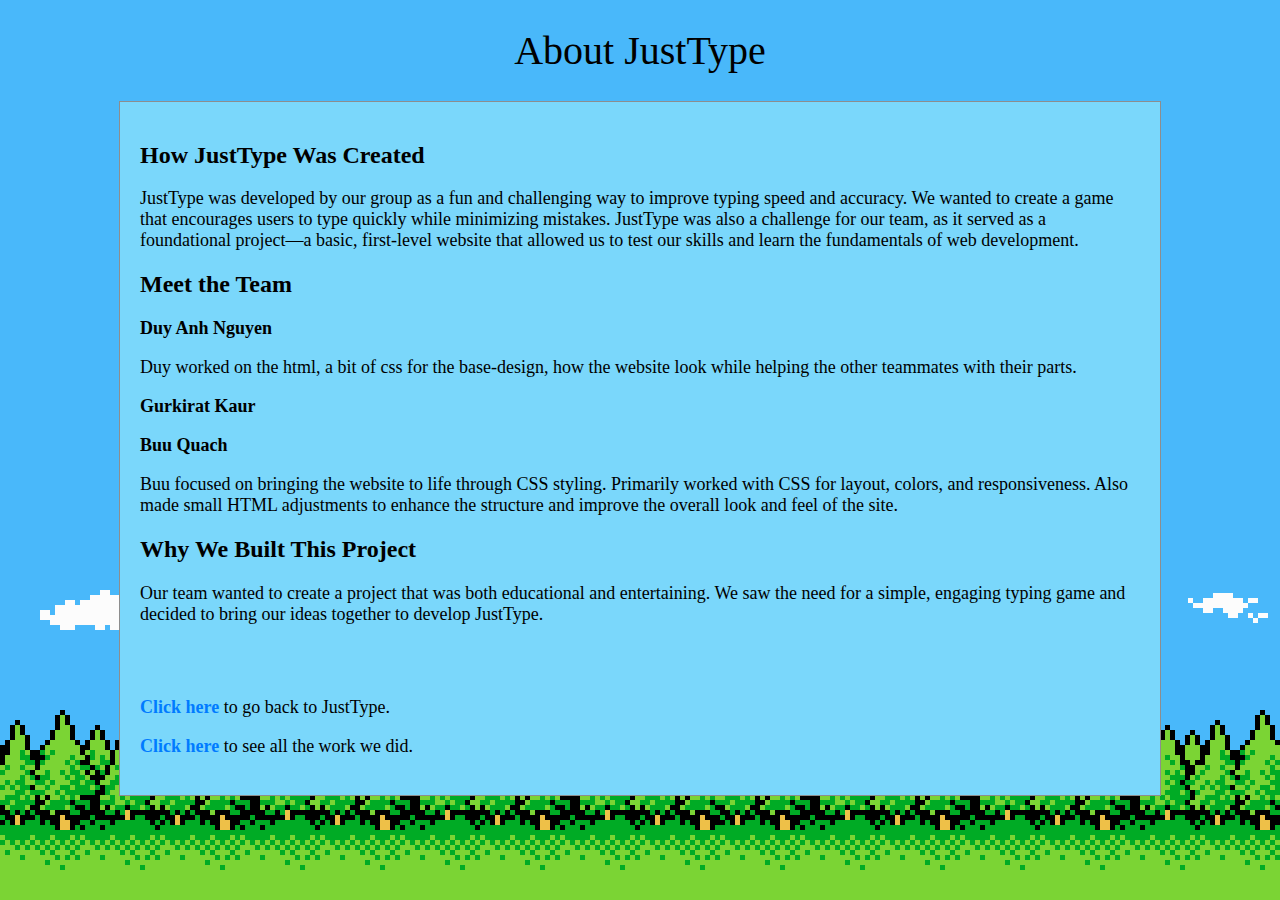
==== team_project/about.html @ 756902f9 "Update about.html" ====
<!DOCTYPE html>
<html lang="en">
  <head>
    <meta charset="utf-8">
    <meta name="viewport" content="width=device-width, initial-scale=1.0">
    <title>M07 - Description/ About</title>
    <link rel="stylesheet" href="css/style_about.css" type="text/css">
    <!-- Add font (Buu) -->
    <link rel="stylesheet" media="screen" href="https://fontlibrary.org/en/face/asd" type="text/css">
  </head>
  <body>
    <h1>About JustType</h1>
    <!-- Add container (Buu) -->
    <div class="container">    
      <h2>How JustType Was Created</h2>
      <p>JustType was developed by our group as a fun and challenging way to improve 
        typing speed and accuracy. We wanted to create a game that encourages users 
        to type quickly while minimizing mistakes. JustType was also a challenge for 
        our team, as it served as a foundational project—a basic, first-level website 
        that allowed us to test our skills and learn the fundamentals of web development.</p>

      <h2>Meet the Team</h2>
      <h3>Duy Anh Nguyen</h3>
      <p>Duy worked on the html, a bit of css for the base-design, how the website look 
        while helping the other teammates with their parts.</p>

      <h3>Gurkirat Kaur</h3>
      <p></p>

      <h3>Buu Quach</h3>
      <p>Buu focused on bringing the website to life through CSS styling. Primarily worked with CSS for layout, colors, and responsiveness. Also made small HTML adjustments to enhance the structure and improve the overall look and feel of the site.</p>

      <h2>Why We Built This Project</h2>
      <p>Our team wanted to create a project that was both educational and entertaining.
        We saw the need for a simple, engaging typing game and decided to bring our 
        ideas together to develop JustType.</p>
      
      <br><br>
      <footer>
        <p><a href="https://antonidimes.github.io/grp109/team_project/index.html">Click here</a> 
          to go back to JustType.</p>
        <p><a href="https://antonidimes.github.io/grp109/team_project/change.html">Click here</a> 
          to see all the work we did.</p>
      </footer>
    </div>
    <!-- New JavaScript file for the blinker function -->
    <script src="js/blinker.js"></script>
  </body>
</html>
---- team_project/css/style_about.css ----
/*(Duy)*/
.container {
  background-color: #7AD7FB;
  width: 1000px;
  margin-left: auto;
  margin-right: auto;
  height: auto;
  border: 1px solid #8D8D8D;
  padding: 20px;
}

a {
  color: #007bff; 
  text-decoration: none;
  font-weight: bold;
  transition: color 0.3s ease-in-out; 
}

a:hover {
  color: #ff6600; 
}

a:active {
  color: #35cad1; 
}

@keyframes blink {
  0% { opacity: 1; }
  50% { opacity: 0; }
  100% { opacity: 1; }
}

a:hover {
  animation: none; /* Default: no animation */
}

a:hover.delay-blink {
  animation: blink 1s infinite; /* Apply blinking animation */
}

body {
  background-image: url("https://antonidimes.github.io/grp109/team_project/image/Pixelbackground.png");
}

h3, p {
  text-align: left;
  font-size: 18px;
}

h1 {
  font-family: 'MinecraftiaRegular';
  font-weight: normal;
  font-style: normal;
  font-size: 40px;
  text-align: center;
}
/*(Duy)*/
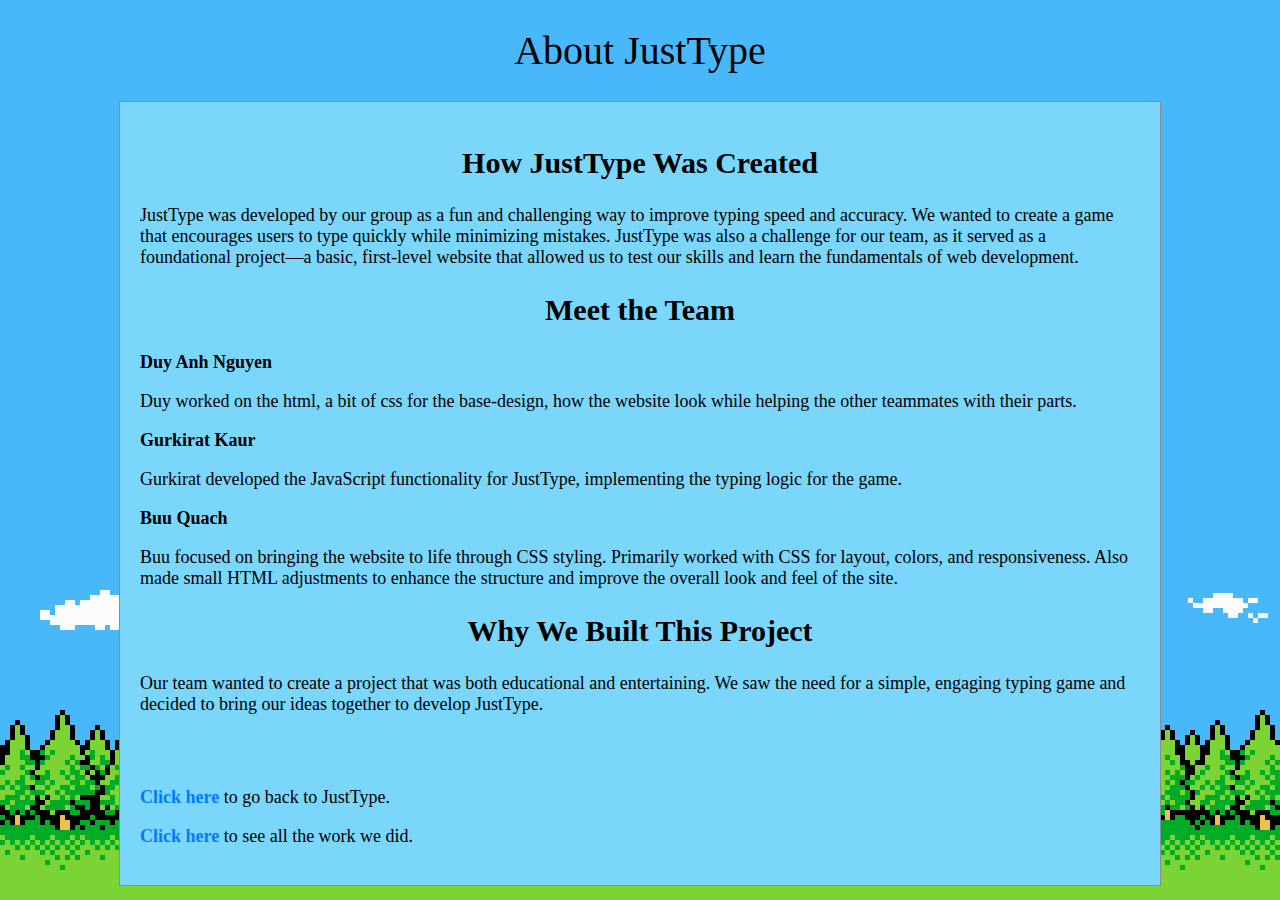
==== commit 250e5424: "Update about.html" ====
--- a/team_project/about.html
+++ b/team_project/about.html
@@ -25,7 +25,7 @@
         while helping the other teammates with their parts.</p>
 
       <h3>Gurkirat Kaur</h3>
-      <p></p>
+      <p>Gurkirat developed the JavaScript functionality for JustType, implementing the typing logic for the game.</p>
 
       <h3>Buu Quach</h3>
       <p>Buu focused on bringing the website to life through CSS styling. Primarily worked with CSS for layout, colors, and responsiveness. Also made small HTML adjustments to enhance the structure and improve the overall look and feel of the site.</p>
--- a/team_project/css/style_about.css
+++ b/team_project/css/style_about.css
@@ -55,3 +55,10 @@
   text-align: center;
 }
 /*(Duy)*/
+
+/*(Buu)*/
+h2{
+  text-align: center;
+  font-size: 30px;
+}
+/*(Buu)*/
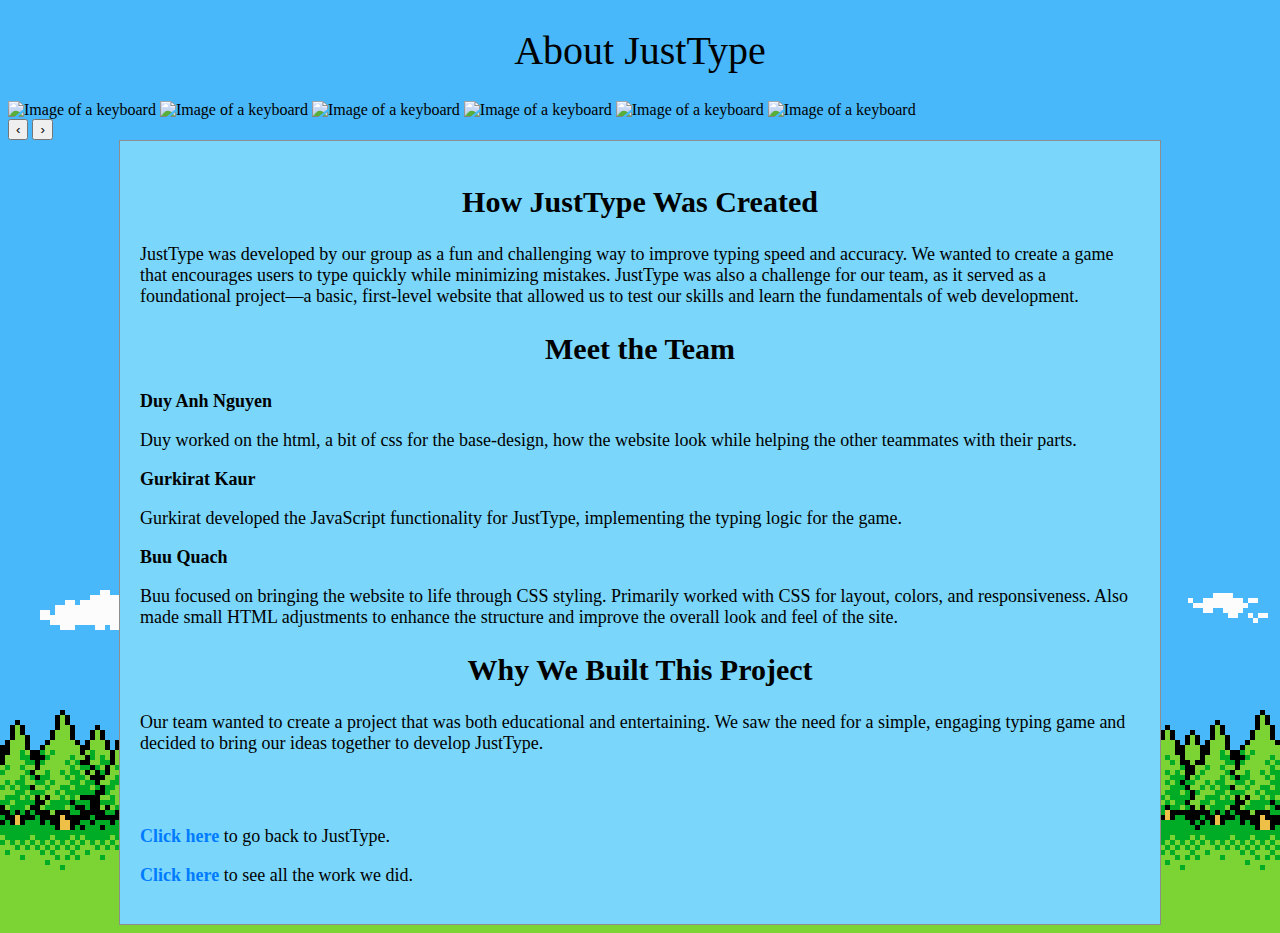
==== commit bc4e494b: "Update about.html" ====
--- a/team_project/about.html
+++ b/team_project/about.html
@@ -10,6 +10,20 @@
   </head>
   <body>
     <h1>About JustType</h1>
+
+ <div class="carousel"> <!-- Add container (Gurkirat) -->
+      <div class="carousel-images">
+        <img src="image/keyboards.png" alt="Image of a keyboard">
+        <img src="image/keyboards2.png" alt="Image of a keyboard">
+        <img src="image/keyboards4.png" alt="Image of a keyboard">
+        <img src="image/keyboards5.png" alt="Image of a keyboard">
+        <img src="image/keyboards6.png" alt="Image of a keyboard">
+        <img src="image/keyboards7.png" alt="Image of a keyboard">
+      </div>
+      <button class="prev" onclick="prevSlide()">&lsaquo;</button>
+      <button class="next" onclick="nextSlide()">&rsaquo;</button>
+    </div>
+    
     <!-- Add container (Buu) -->
     <div class="container">    
       <h2>How JustType Was Created</h2>
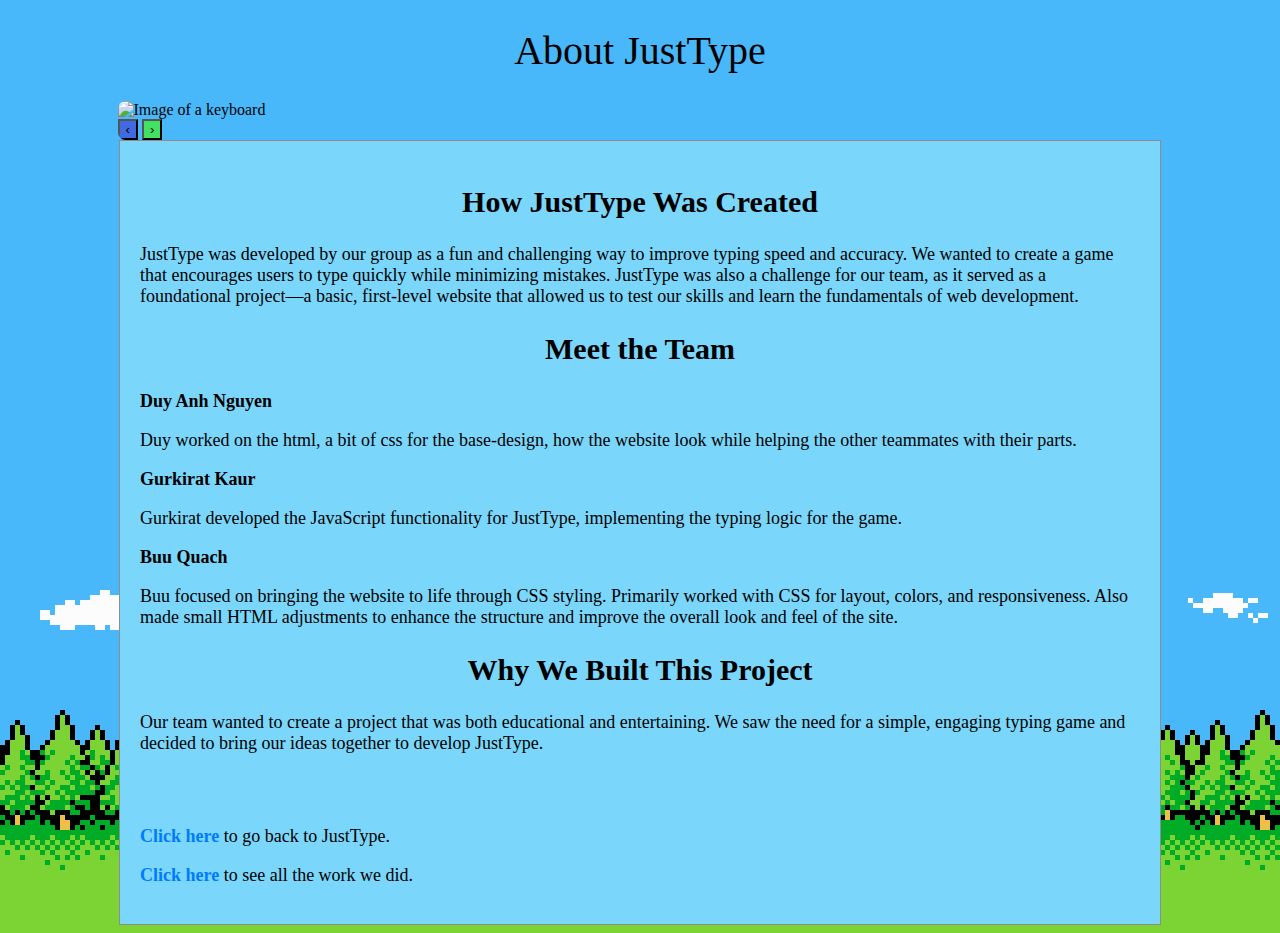
==== commit 15f11cee: "Update about.html" ====
--- a/team_project/about.html
+++ b/team_project/about.html
@@ -59,5 +59,6 @@
     </div>
     <!-- New JavaScript file for the blinker function -->
     <script src="js/blinker.js"></script>
+    <script src="js/carousel.js"></script>
   </body>
 </html>
--- a/team_project/css/style_about.css
+++ b/team_project/css/style_about.css
@@ -62,3 +62,36 @@
   font-size: 30px;
 }
 /*(Buu)*/
+
+
+/*(Gurkirat)*/
+.carousel {
+  position: relative;
+  width: 1045px; 
+  margin: auto;
+  overflow: hidden; 
+  border-radius: 8px; 
+}
+
+.carousel-images {
+  display: flex;
+ 
+  width: 100%; 
+}
+
+.carousel-images img {
+  width: 100%; 
+  max-height: 300px; 
+  object-fit: cover; 
+  flex-shrink: 0;
+}
+
+.prev {
+  left: 10px;
+  background-color: royalblue;
+}
+
+.next {
+  right: 10px;
+  background-color: rgb(65, 225, 97);
+}
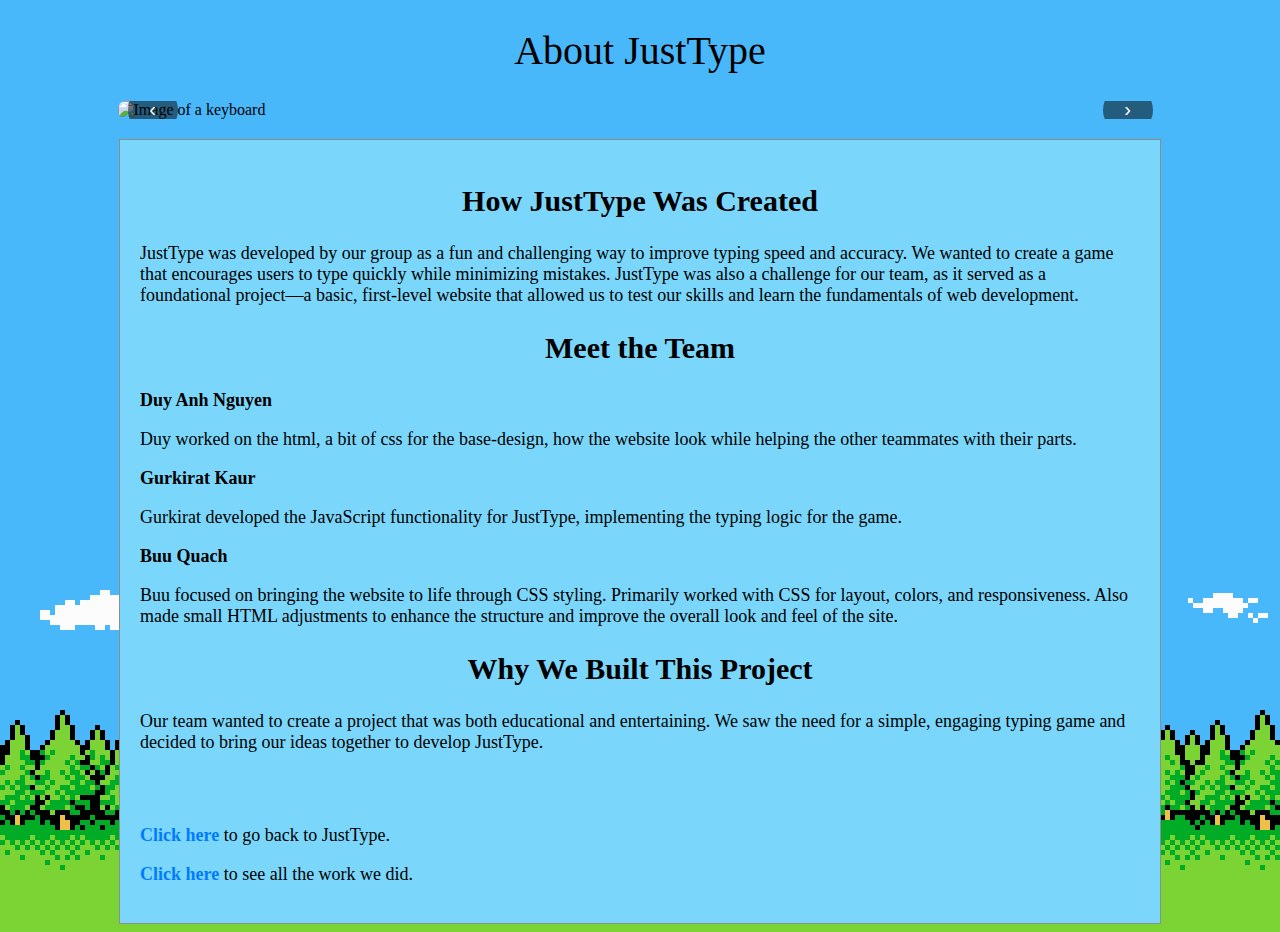
==== commit 9157c5c8: "Update about.html" ====
--- a/team_project/about.html
+++ b/team_project/about.html
@@ -58,7 +58,6 @@
       </footer>
     </div>
     <!-- New JavaScript file for the blinker function -->
-    <script src="js/blinker.js"></script>
     <script src="js/carousel.js"></script>
   </body>
 </html>
--- a/team_project/css/style_about.css
+++ b/team_project/css/style_about.css
@@ -75,23 +75,50 @@
 
 .carousel-images {
   display: flex;
- 
-  width: 100%; 
 }
 
 .carousel-images img {
-  width: 100%; 
   max-height: 300px; 
   object-fit: cover; 
   flex-shrink: 0;
 }
+/*(Gurkirat)*/
+
+/*(Buu)*/
+.carousel {
+  margin-bottom: 20px; 
+}
+
+.carousel-images {
+  transition: transform 0.5s ease-in-out;
+  width: 600%;
+}
+
+.carousel-images img {
+  width: 600%;
+}
+
+.prev, .next {
+  position: absolute;
+  top: 50%;
+  transform: translateY(-50%);
+  background-color: rgba(0, 0, 0, 0.5); 
+  color: white; 
+  border: none;
+  padding: 10px 15px;
+  cursor: pointer;
+  font-size: 20px;
+  width: 50px;
+  height: 50px;
+  border-radius: 75%;
+  z-index: 10;
+}
 
 .prev {
   left: 10px;
-  background-color: royalblue;
 }
 
 .next {
   right: 10px;
-  background-color: rgb(65, 225, 97);
 }
+/*(Buu)*/
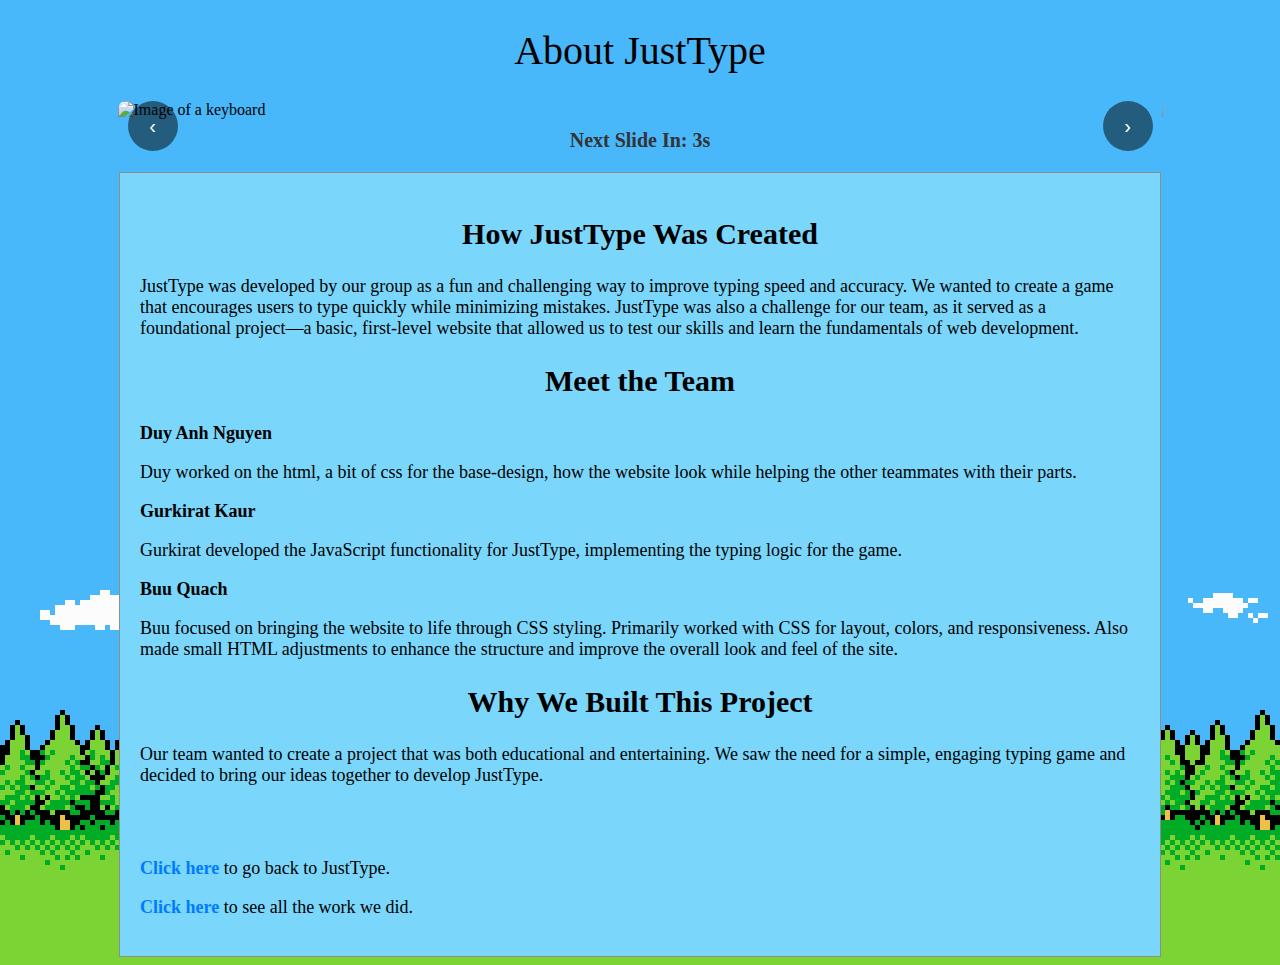
==== commit 5c2c4a1e: "Update about.html (Duy)" ====
--- a/team_project/about.html
+++ b/team_project/about.html
@@ -10,8 +10,7 @@
   </head>
   <body>
     <h1>About JustType</h1>
-
- <div class="carousel"> <!-- Add container (Gurkirat) -->
+    <div class="carousel"> <!-- Add container (Gurkirat) -->
       <div class="carousel-images">
         <img src="image/keyboards.png" alt="Image of a keyboard">
         <img src="image/keyboards2.png" alt="Image of a keyboard">
@@ -22,6 +21,9 @@
       </div>
       <button class="prev" onclick="prevSlide()">&lsaquo;</button>
       <button class="next" onclick="nextSlide()">&rsaquo;</button>
+      
+      <!-- Timer display -->
+      <div class="timer">Next Slide In: <span id="elapsed-time">3</span>s</div>
     </div>
     
     <!-- Add container (Buu) -->
--- a/team_project/css/style_about.css
+++ b/team_project/css/style_about.css
@@ -7,6 +7,14 @@
   height: auto;
   border: 1px solid #8D8D8D;
   padding: 20px;
+}
+
+.timer {
+  font-size: 20px;
+  font-weight: bold;
+  color: #333;
+  text-align: center;
+  margin-top: 10px;
 }
 
 a {
@@ -95,7 +103,7 @@
 }
 
 .carousel-images img {
-  width: 600%;
+ width: calc(100% / 6);
 }
 
 .prev, .next {
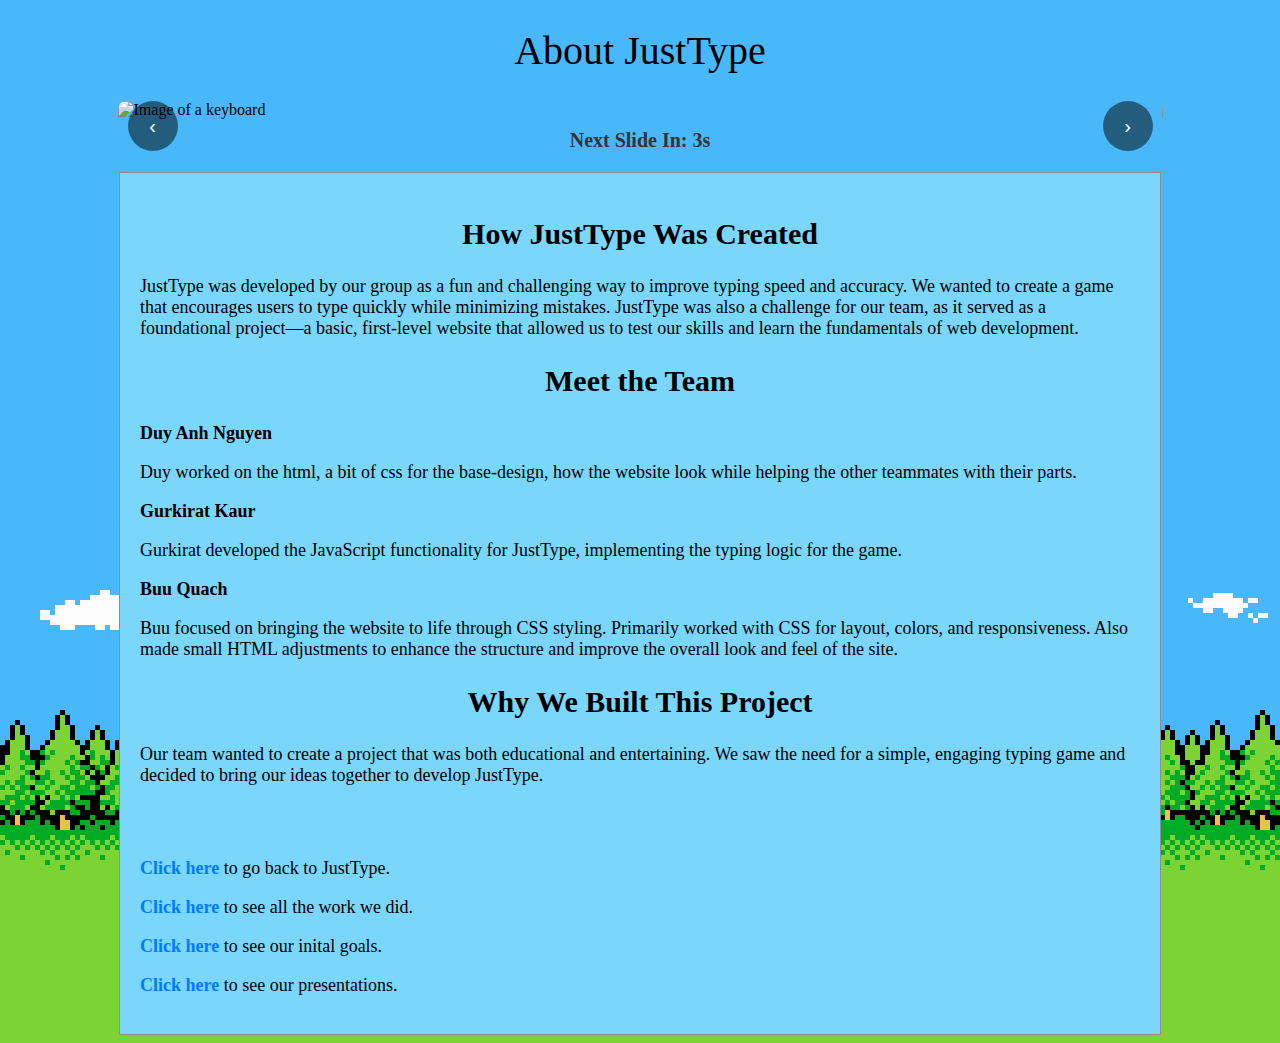
==== commit a0e8ff82: "Update about.html" ====
--- a/team_project/about.html
+++ b/team_project/about.html
@@ -57,9 +57,14 @@
           to go back to JustType.</p>
         <p><a href="https://antonidimes.github.io/grp109/team_project/change.html">Click here</a> 
           to see all the work we did.</p>
+        <p><a href="https://antonidimes.github.io/grp109/team_project/goals.html">Click here</a> 
+          to see our inital goals.</p>
+        <p><a href="https://antonidimes.github.io/grp109/team_project/ppt.html">Click here</a> 
+          to see our presentations.</p>
       </footer>
     </div>
     <!-- New JavaScript file for the blinker function -->
     <script src="js/carousel.js"></script>
+    <script src="js/blinker.js"></script>
   </body>
 </html>
